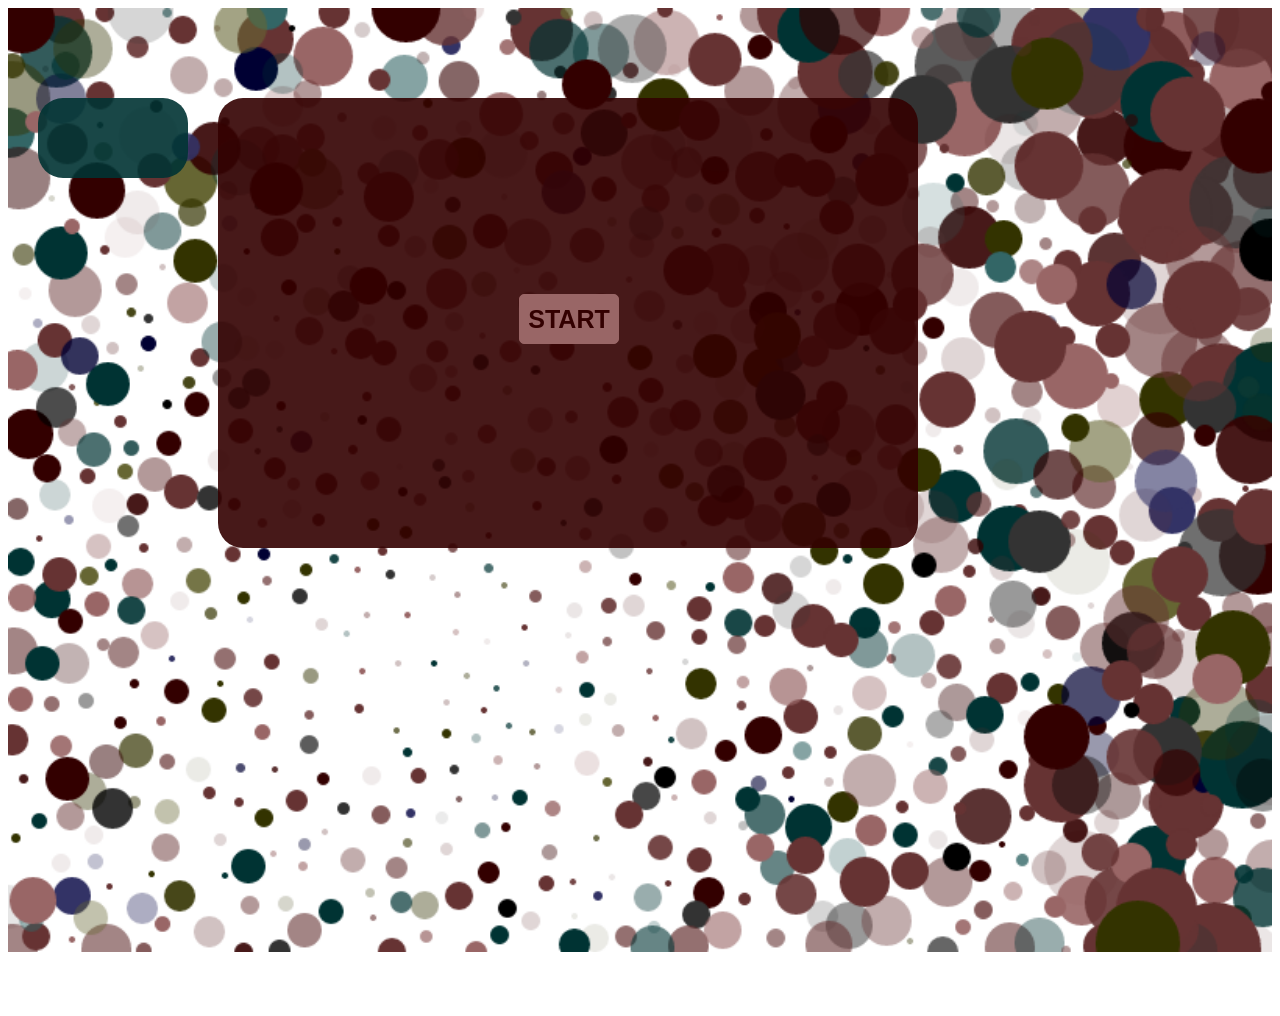
==== Homework /Task 8/game.html @ e13518f1 "game layout" ====
<!DOCTYPE html>
<html>
<head>
	<meta charset="utf-8">
	<meta http-equiv="X-UA-Compatible" content="IE=edge">
	<title>Велики мисли 2</title>
	<link rel="stylesheet" href="gamestyles.css">
	<script type="text/javascript"></script>
	
</head>
<body>
	<div class="wrapper">
		<div class="timerPlacer">
			<p id="txt"></p>
		</div>
		<div class="gameUI">
			<button id="starbtn" onclick="style.display = 'none'">START</button>
			
		</div>
	</div>

</body>
</html>
---- Homework /Task 8/gamestyles.css ----
body{	

}
.wrapper{
	background-image: url("download.png");
	background-repeat: no-repeat;
	margin: 0 auto;
	overflow: hidden;
	background-size: 100%;
	height: 1000px;
}
.timerPlacer{
	width: 150px;
	height: 80px;
	background-color: rgba(0, 51, 51,0.9);
	
	border-radius: 25px;
	float: left;
	overflow: hidden;
	margin: 90px 30px;
	
}
#txt{
	height: 50px;
	margin: 10px 0;
	color: #336666;
	font-weight: 900;
	font-size: 50px;
	text-shadow: 2px 2px 1px white;
	text-align: center;
}
.gameUI{
	width: 700px;
	height: 450px;
	background-color: rgba(51, 0, 0,0.9);
	margin-top: 90px;
	border-radius: 25px;
	float: left;
	overflow: hidden;
}
#starbtn{
	width: 100px;
	height: 50px;
	background-color: #996666;
	color: #330000;
	border: 1px solid #996666;
	border-radius: 5px;
	font-size: 25px;
	text-align: center;
	font-weight: 700;
	margin: 28% 43%;
}
#starbtn:hover{
	cursor: pointer;
	color: #333300;
}
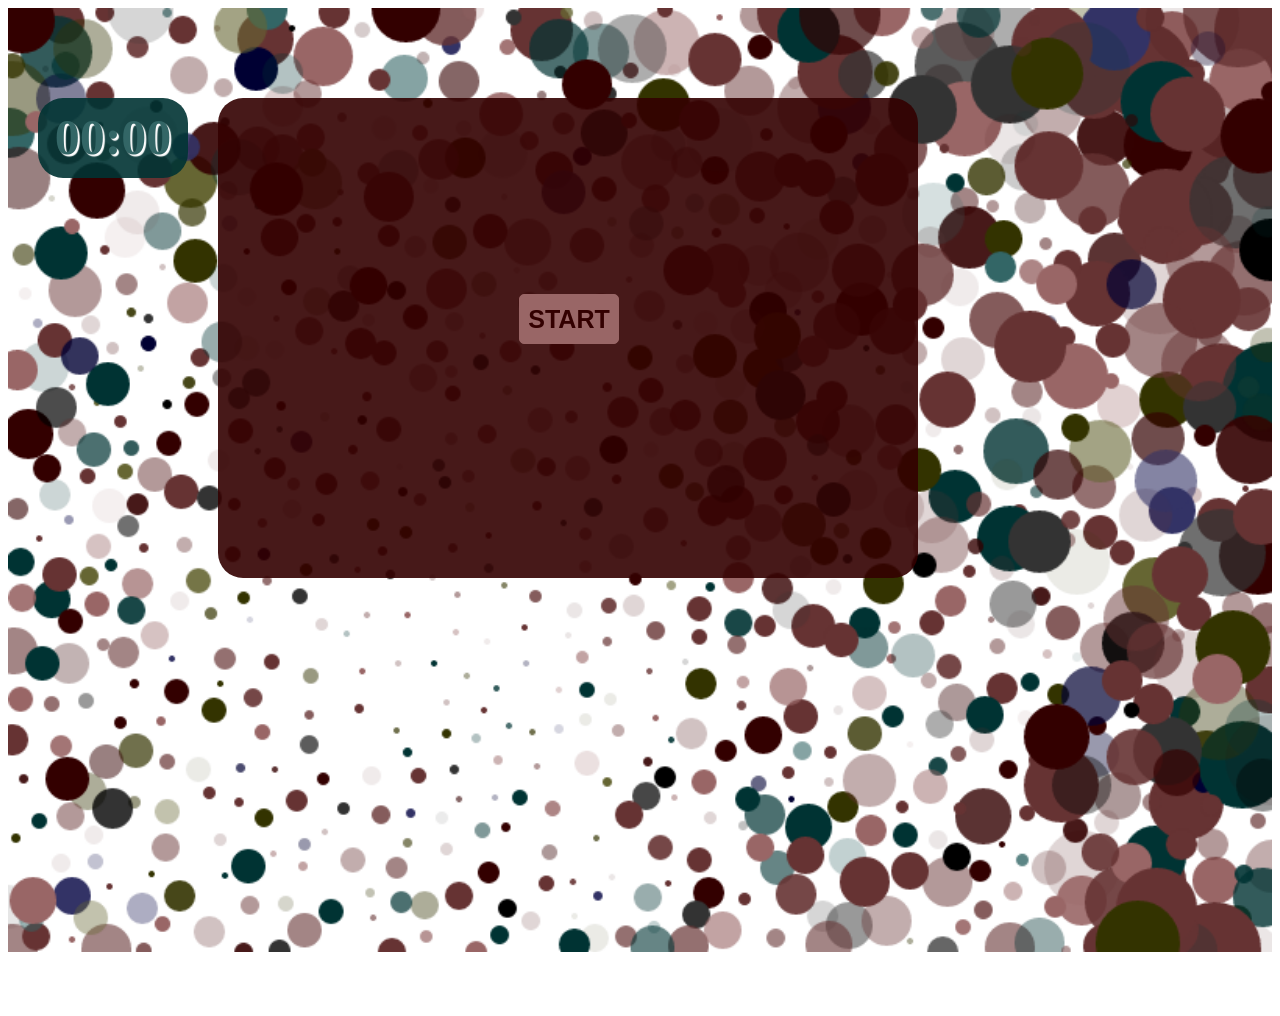
==== commit 2d710103: "some changes+ little functionality" ====
--- a/Homework /Task 8/game.html
+++ b/Homework /Task 8/game.html
@@ -5,17 +5,25 @@
 	<meta http-equiv="X-UA-Compatible" content="IE=edge">
 	<title>Велики мисли 2</title>
 	<link rel="stylesheet" href="gamestyles.css">
-	<script type="text/javascript"></script>
+	<script src="gamefunctionality.js"></script>
 	
 </head>
 <body>
 	<div class="wrapper">
 		<div class="timerPlacer">
-			<p id="txt"></p>
+			<p id="txt">00:00</p>
 		</div>
 		<div class="gameUI">
-			<button id="starbtn" onclick="style.display = 'none'">START</button>
-			
+			<button id="starbtn" onclick="StartGame()">START</button>
+			<div id="ingame">
+				<div id="sentence"></div>
+				<div id="authorinfo"></div>
+				<!-- <div class="answer"> -->
+					<textarea rows="8" cols="50" id="answer" placeholder="Write your answer here!"></textarea>
+				<!-- </div> -->
+				<button id="reset" onclick="window.location.reload()">RESET</button>
+			</div>
+
 		</div>
 	</div>
 
--- a/Homework /Task 8/gamestyles.css
+++ b/Homework /Task 8/gamestyles.css
@@ -31,12 +31,13 @@
 }
 .gameUI{
 	width: 700px;
-	height: 450px;
+	height: 480px;
 	background-color: rgba(51, 0, 0,0.9);
 	margin-top: 90px;
 	border-radius: 25px;
 	float: left;
 	overflow: hidden;
+	position: relative
 }
 #starbtn{
 	width: 100px;
@@ -53,4 +54,67 @@
 #starbtn:hover{
 	cursor: pointer;
 	color: #333300;
-}+}
+#ingame{
+	width: 700px;
+	height: 480px;
+	display: none;
+}
+#sentence{
+	width: 600px;
+	height: 100px;
+	background-color: #333300;
+	color: white;
+	position: absolute;
+	top: 26px;
+	left: 50px;
+	border-radius: 5px;
+	font-size: 20px;
+	font-weight: 500;
+	opacity: 0.9;
+}
+#authorinfo{
+	width: 600px;
+	height: 145px;
+	position: absolute;
+	top: 140px;
+	left: 50px;
+	background: black;
+	border-radius: 5px;
+	color: white;
+	font-size: 20px;
+	font-weight: 500;
+	opacity: 0.9;
+}
+/*.answer{
+	width: 500px;
+	height: 100px;
+}*/
+#answer{
+	width: 593px;
+	height: 100px;
+	position: absolute;
+	left: 50px;
+	bottom: 70px;
+	border-radius: 5px;
+	font-size: 20px;
+	font-weight: 500;
+	opacity: 0.9;
+}
+#reset{
+	width: 100px;
+	height: 50px;
+	background-color: #996666;
+	color: #330000;
+	border: 1px solid #996666;
+	border-radius: 5px;
+	font-size: 25px;
+	text-align: center;
+	font-weight: 700;
+	position: absolute;
+	bottom: 5px;
+	right: 50px;
+}
+#reset:hover{
+	cursor: pointer;
+}
